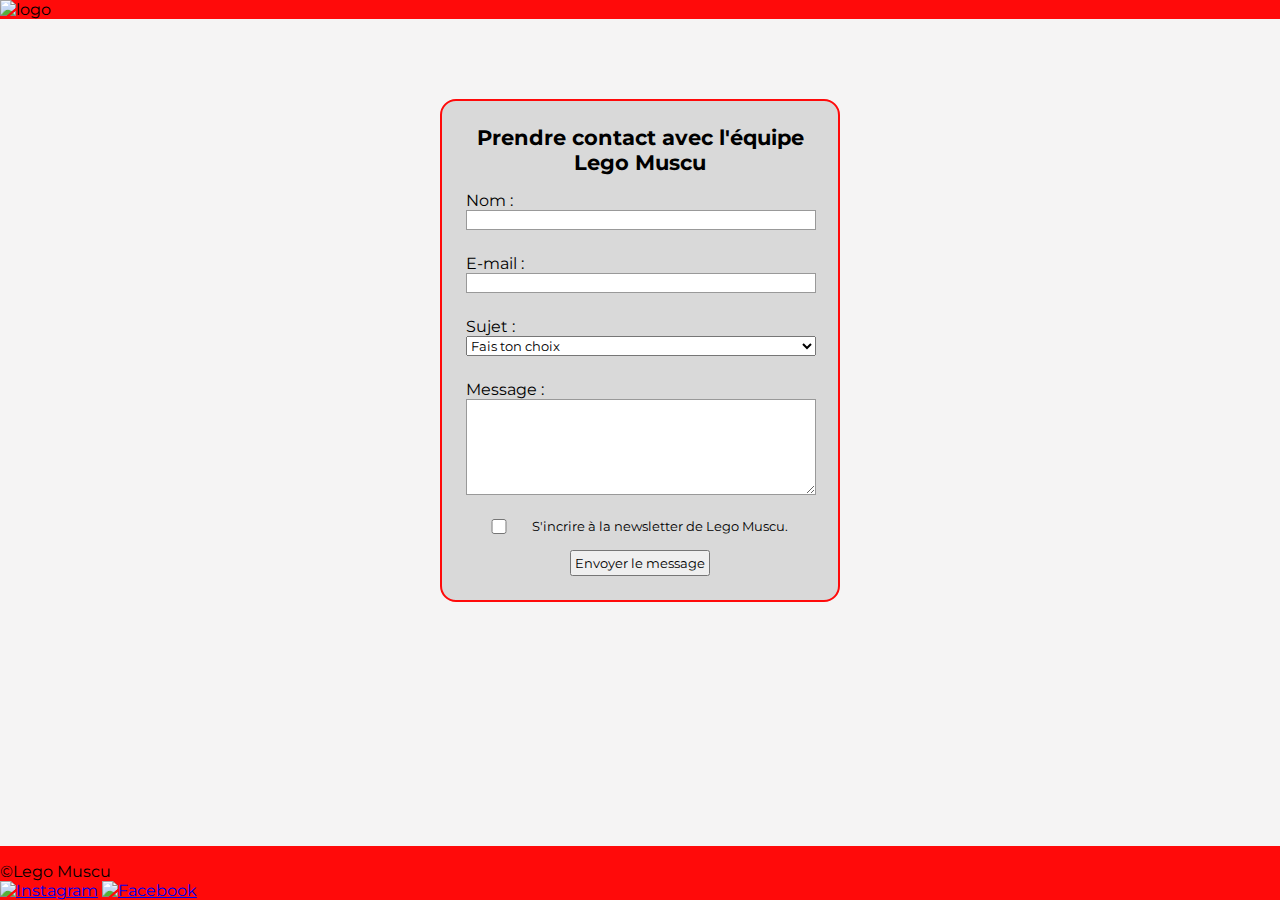
==== contact.html @ 36ef1734 "Finition du formulaire et de la mise en page" ====
<!DOCTYPE html>
<html lang="fr">
  <head>
    <meta charset="UTF-8" />
    <meta name="viewport" content="width=device-width, initial-scale=1.0" />
    <link rel="stylesheet" href="contact.css" />
    <link rel="preconnect" href="https://fonts.googleapis.com">
    <link rel="preconnect" href="https://fonts.gstatic.com" crossorigin>
    <link href="https://fonts.googleapis.com/css2?family=Montserrat:ital,wght@0,100..900;1,100..900&display=swap" rel="stylesheet">
    
    <title>Lego Muscu</title>
  </head>

  <body>
    <header>
      <nav>
        <!-- Menu burger -->
        <!-- Acceuil/Questionnaire/Contact -->
      </nav>
      <img src="" alt="logo" />
    </header>

    <main>
      <form action="/ma-page-de-traitement" method="post">
        <h2> Prendre contact avec l'équipe Lego Muscu</h2>
        <ul>
          <li>
            <label for="name">Nom :</label>
            <input type="text" id="name" name="user_name" />
          </li>
          <li>
            <label for="mail">E-mail :</label>
            <input type="email" required id="mail" name="user_mail" />
          </li>
          <li>
            <label for="subject">Sujet : </label>
            <select id="subject" required>
                <option value="">Fais ton choix</option>
                <option value="Coach Sébastien"> Coach Sébastien - Prise de masse</option>
                <option value="Coach Angélina"> Coach Angélina - Prendre le grand air</option>
                <option value="Coach Maëva"> Coach Maëva - Le summer body en bronzant</option>
                <option value="Coach Nicolas"> Coach Nicolas - Trouver l'équilibre entre sport et nutrition</option>
                <option value="Autre"> Autres renseignements</option>
            </select>
          </li>
          <li>
            <label for="msg">Message :</label>
            <textarea id="msg" name="user_message"></textarea>
          </li>
          <li class="Newsletter">
            <input type = "checkbox" value = "Newsletter" />
            <label> S'incrire à la newsletter de Lego Muscu.</label>
          </li>
        </ul>
        
        <div class="button">
          <button type="submit">Envoyer le message</button>
        </div>
      </form>
    </main>



    <footer>
      <p>©Lego Muscu</p>
      <a href="https://www.instagram.com/" target="_blank">
        <img src="" alt="Instagram"
      /></a>
      <a href="https://fr-fr.facebook.com/" target="_blank">
        <img src="" alt="Facebook"
      /></a>
    </footer>

    <script src="script.js"></script>
  </body>
</html>
---- contact.css ----
:root{
  --main-color : #FF0A0A;
}

* {
  margin: 0;
  padding: 0;
  box-sizing: border-box;
  font-family: "Montserrat", Arial, Helvetica, sans-serif;
}

/*-----MON HEADER-----*/
header{
  background-color: var(--main-color);
  
  h1{
    margin: 0;
  }
}

body{
  background-color: #f5f4f4;
}

/*-----MON FORMULAIRE DE CONTACT-----*/
main {
  margin : 5rem;
}

form {
  /* On centre le formulaire */
  margin: 0 auto;
  width: 400px;
  background-color: #D9D9D9;
  /* Le contour du formulaire */
  padding: 1.5em;
  border: 2px solid var(--main-color);
  border-radius: 1em;
  
  h2{
    margin-top: 0;
    margin-bottom: 1rem;
    text-align: center;
    font-size: 1.3em;
  }

  ul {
    list-style: none;
    padding: 0;
    margin: 0;
  }

  label {
    /* Taille et alignement uniformes */
    display: inline-block;
    width: 350px;
  }

  select{
    width: 350px;
  }

  input,
  textarea {
    /* On s'assure que les champs texte ont la même police */
    font: 1em sans-serif;
  
    /* Taille uniforme pour des champs */
    width: 350px;
    box-sizing: border-box;
  
    /* On utilise la même bordure que pour le formulaire */
    border: 1px solid #999;
  }

  textarea {
    /* On aligne les textes sur plusieurs lignes avec leur
       libellé. */
    vertical-align: top;
  
    /* On fournit un peut d'espace pour saisir du texte. */
    height: 6em;
  
    /* On permet de redimensionner verticalement. */
    resize: vertical;
  }

  .Newsletter{
    display: flex;
    
    input{
        width: 20%;
        justify-content: left;
      }
      label{
        width: 300px;
         text-align: left;
         font-size: .8em;
      }
  }

  .button {
    /* On aligne les boutons avec les champs texte. */
    text-align: center;
    padding-top: 1rem;
  
    button{
      padding: .2rem;
    }
  }
}

form li + li {
  margin-top: 1.5em;
}


/*-----MON FOOTER-----*/

footer{
  background-color: var(--main-color);
  position: absolute;
  width: 100%;
  bottom: 0;
  padding-top: 1rem;
}
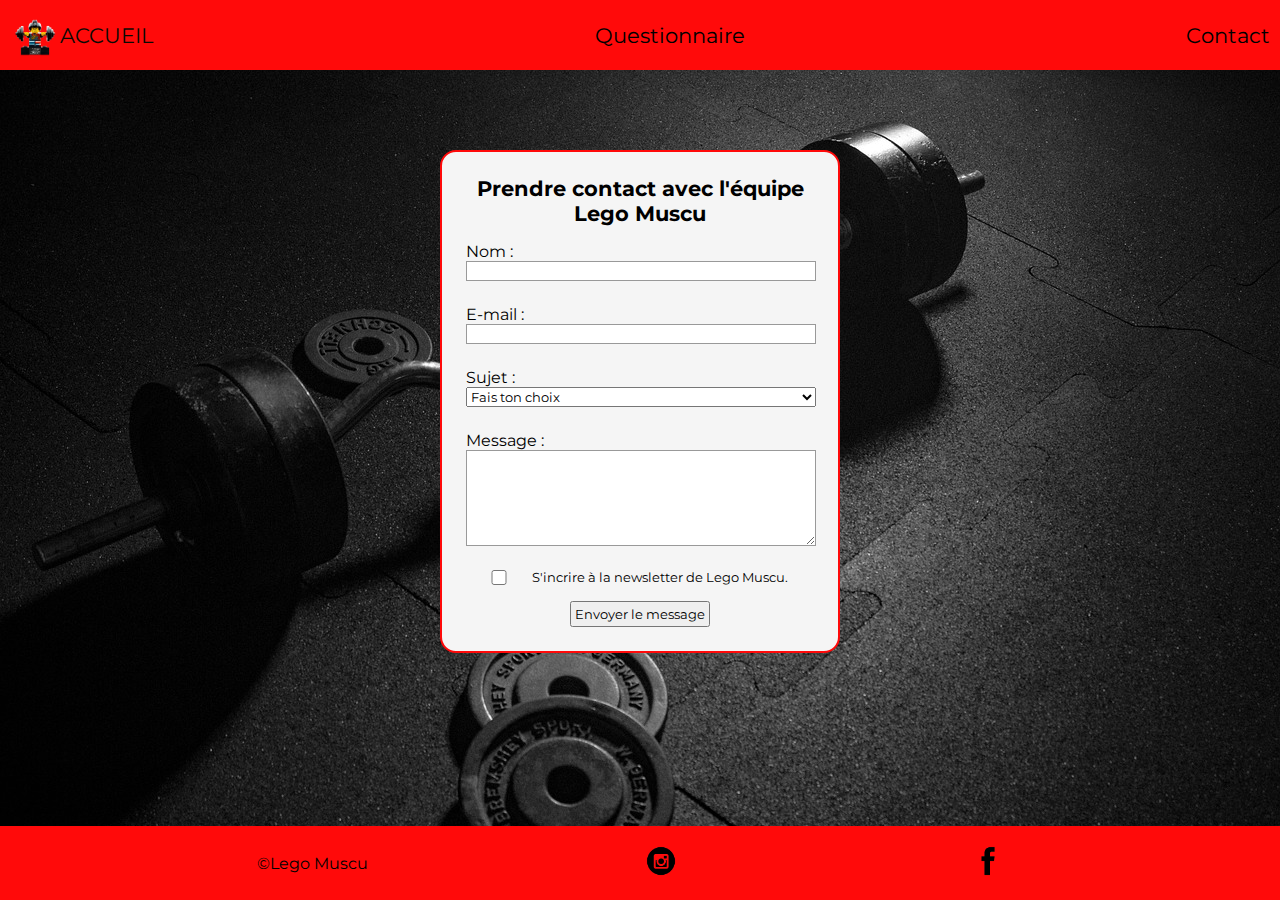
==== commit fa0315a2: "Ajout d'un fond dans le body" ====
--- a/contact.html
+++ b/contact.html
@@ -13,11 +13,17 @@
 
   <body>
     <header>
-      <nav>
+      <nav id="nav">
+        <img src="assets/logo-lego-muscu.png" alt="logo" />
+        <ul>
+          <li><a href="index.html">Accueil</a></li>
+          <li><a href="questionnaire.html"></a>Questionnaire</li>
+          <li><a href="contact.html"></a>Contact</li>
+        </ul>
+        <div id="icons"></div>
         <!-- Menu burger -->
         <!-- Acceuil/Questionnaire/Contact -->
       </nav>
-      <img src="" alt="logo" />
     </header>
 
     <main>
@@ -62,12 +68,12 @@
 
 
     <footer>
-      <p>©Lego Muscu</p>
+      <p class="copyright">©Lego Muscu</p>
       <a href="https://www.instagram.com/" target="_blank">
-        <img src="" alt="Instagram"
+        <img src="assets/logo-insta.png" alt="Instagram"
       /></a>
       <a href="https://fr-fr.facebook.com/" target="_blank">
-        <img src="" alt="Facebook"
+        <img src="assets/logo-fb.png" alt="Facebook"
       /></a>
     </footer>
 
--- a/contact.css
+++ b/contact.css
@@ -10,19 +10,92 @@
 }
 
 /*-----MON HEADER-----*/
-header{
-  background-color: var(--main-color);
-  
-  h1{
-    margin: 0;
-  }
-}
+#icons {
+  cursor: pointer;
+  display: none;
+}
+
+@media (max-width: 768px) {
+  #icons {
+    display: flex;
+    align-items: center;
+    font-size: 2em;
+  }
+  #icons:before {
+    content: "\2630";
+  }
+  .active #icons:before {
+    content: "\2715";
+  }
+  nav ul {
+    position: fixed;
+    left: -100%;
+    top: 4.3rem;
+    flex-direction: column;
+    background-color: var(--main-color);
+    width: 100%;
+    text-align: center;
+    transition: 0.25s;
+  }
+  nav li {
+    padding: 3px 0;
+  }
+  nav li:hover {
+    background-color: var(--main-color);
+  }
+  nav.active ul {
+    left: 0;
+  }
+}
+
+nav ul {
+  display: flex;
+  justify-content: space-between;
+  width: 100%;
+  align-items: center;
+}
+
+li {
+  list-style: none;
+}
+
+a,
+a:hover {
+  color: #0a0903;
+  text-decoration: none;
+  text-transform: uppercase;
+}
+
+a:hover {
+  color: white;
+}
+
+header {
+  display: flex;
+}
+
+nav {
+  display: flex;
+  justify-content: space-between;
+  align-content: center;
+  background: #ff0a0a;
+  padding: 10px;
+  width: 100%;
+  font-size: calc(0.5rem + 1vw);
+
+  img {
+    width: 50px;
+  }
+}
+
+
+/*-----MON FORMULAIRE DE CONTACT-----*/
 
 body{
-  background-color: #f5f4f4;
-}
-
-/*-----MON FORMULAIRE DE CONTACT-----*/
+  background-color: #f5f4f4*;
+  background-image: url("./assets/altere.jpg");
+}
+
 main {
   margin : 5rem;
 }
@@ -31,7 +104,7 @@
   /* On centre le formulaire */
   margin: 0 auto;
   width: 400px;
-  background-color: #D9D9D9;
+  background-color: whitesmoke;
   /* Le contour du formulaire */
   padding: 1.5em;
   border: 2px solid var(--main-color);
@@ -103,7 +176,7 @@
     /* On aligne les boutons avec les champs texte. */
     text-align: center;
     padding-top: 1rem;
-  
+    
     button{
       padding: .2rem;
     }
@@ -117,10 +190,20 @@
 
 /*-----MON FOOTER-----*/
 
-footer{
-  background-color: var(--main-color);
+footer {
+  display: flex;
+  justify-content: space-evenly;
+  align-items: center;
+  background-color: #ff0a0a;
+  width: 100%;
   position: absolute;
-  width: 100%;
   bottom: 0;
-  padding-top: 1rem;
+
+  img {
+    width: 70px;
+  }
+}
+
+.copyright {
+  font-size: 1em;
 }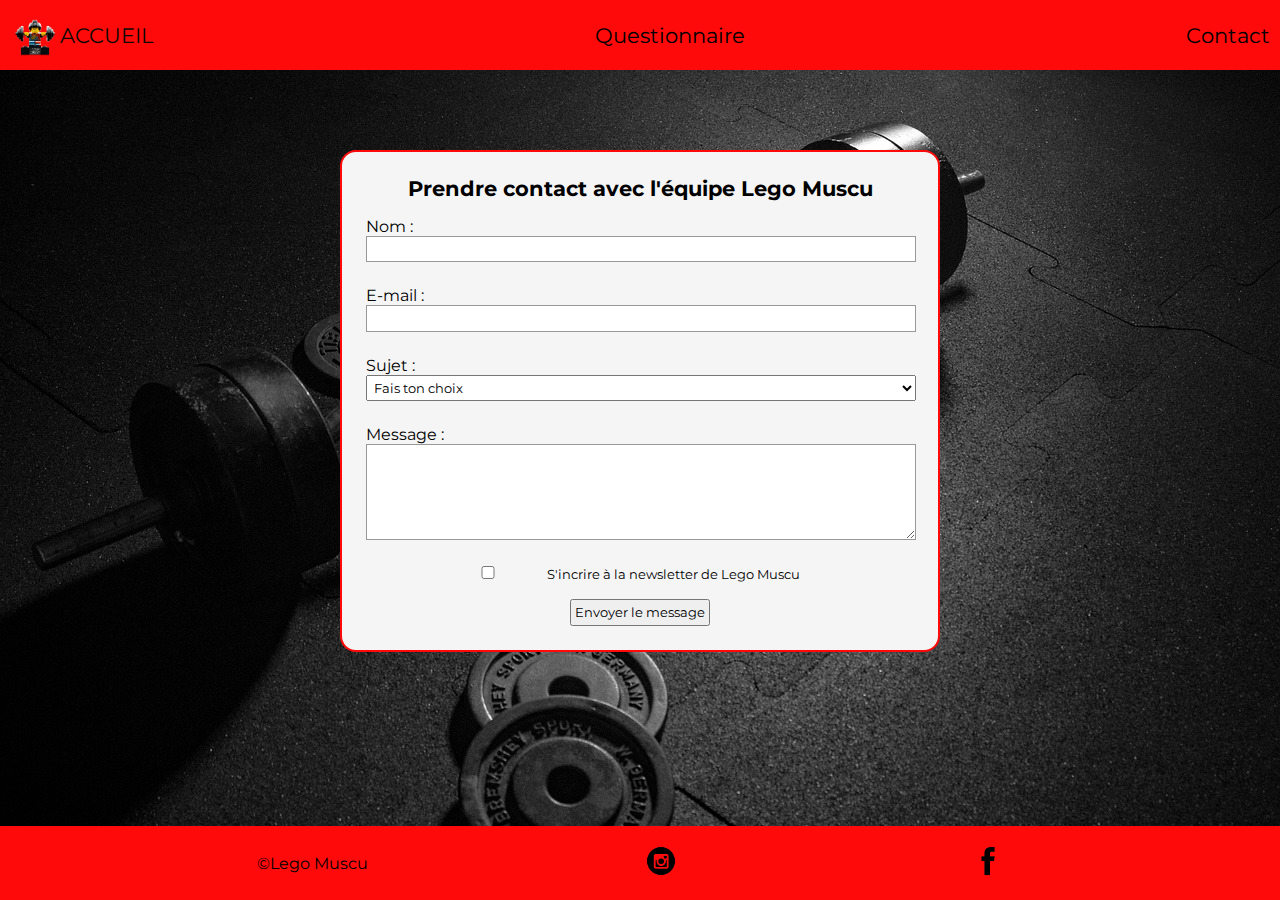
==== commit 352e5baf: "Ajout couleur du bouton" ====
--- a/contact.html
+++ b/contact.html
@@ -55,7 +55,7 @@
           </li>
           <li class="Newsletter">
             <input type = "checkbox" value = "Newsletter" />
-            <label> S'incrire à la newsletter de Lego Muscu.</label>
+            <label> S'incrire à la newsletter de Lego Muscu</label>
           </li>
         </ul>
         
--- a/contact.css
+++ b/contact.css
@@ -92,7 +92,6 @@
 /*-----MON FORMULAIRE DE CONTACT-----*/
 
 body{
-  background-color: #f5f4f4*;
   background-image: url("./assets/altere.jpg");
 }
 
@@ -109,6 +108,10 @@
   padding: 1.5em;
   border: 2px solid var(--main-color);
   border-radius: 1em;
+
+  @media screen and (min-width: 768px){
+    width: 600px;
+  }
   
   h2{
     margin-top: 0;
@@ -127,10 +130,21 @@
     /* Taille et alignement uniformes */
     display: inline-block;
     width: 350px;
-  }
-
+    @media screen and (min-width: 768px){
+      width: 550px;
+    }
+  }
+
+  input{
+    padding: .2rem;
+  }
+  
   select{
     width: 350px;
+    padding: .2rem;
+    @media screen and (min-width: 768px){
+      width: 550px;
+    }
   }
 
   input,
@@ -141,6 +155,10 @@
     /* Taille uniforme pour des champs */
     width: 350px;
     box-sizing: border-box;
+
+    @media screen and (min-width: 768px){
+      width: 550px;
+    }
   
     /* On utilise la même bordure que pour le formulaire */
     border: 1px solid #999;
@@ -164,12 +182,18 @@
     input{
         width: 20%;
         justify-content: left;
-      }
+       }
+
       label{
         width: 300px;
          text-align: left;
          font-size: .8em;
-      }
+
+        }
+        @media screen and (min-width: 768px){
+          display: block;
+          text-align: center;
+       }
   }
 
   .button {
@@ -181,6 +205,9 @@
       padding: .2rem;
     }
   }
+  button:hover{
+    background-color: var(--main-color);
+  }
 }
 
 form li + li {
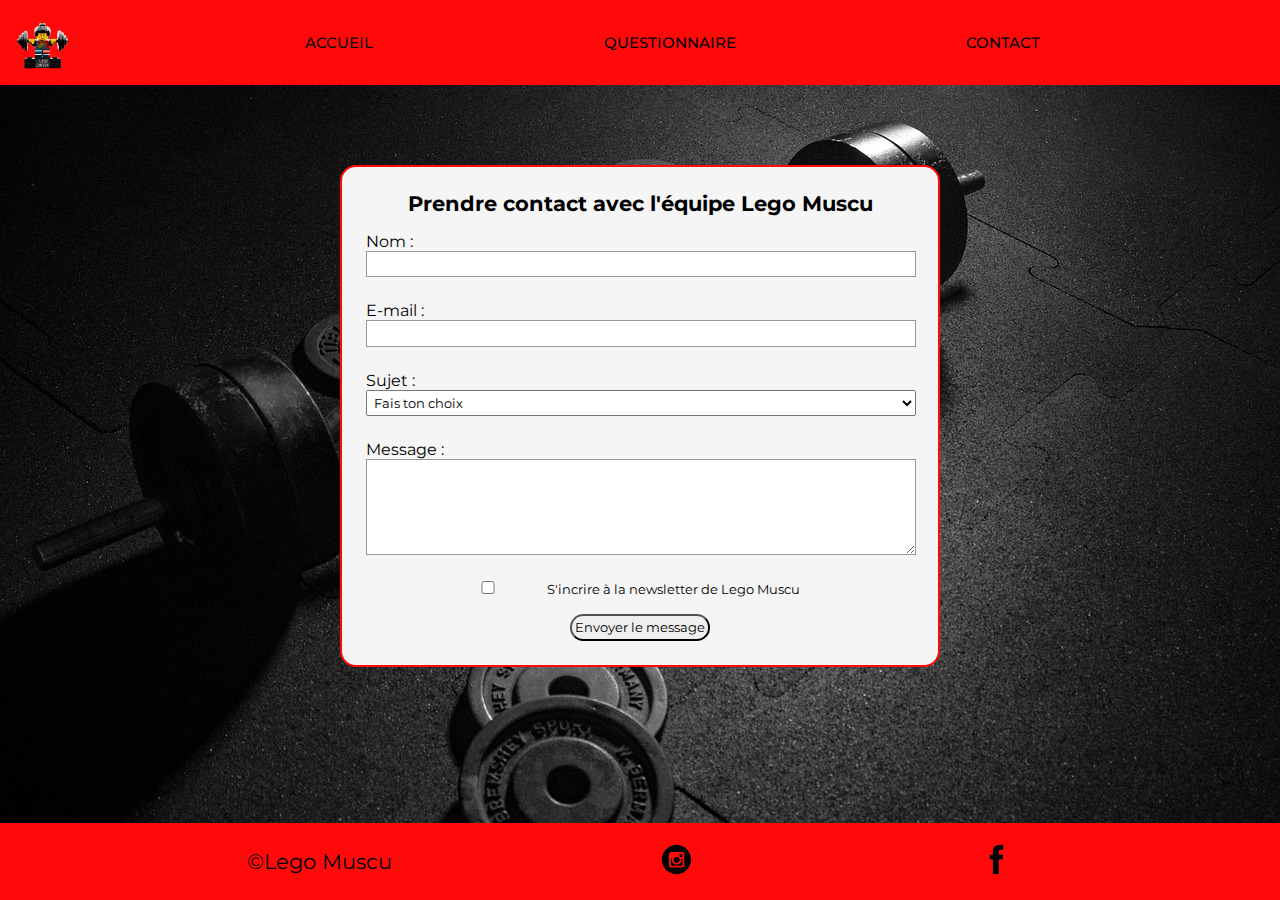
==== commit 7ab565c6: "Finissions avec ajout du header et footer" ====
--- a/contact.html
+++ b/contact.html
@@ -17,12 +17,10 @@
         <img src="assets/logo-lego-muscu.png" alt="logo" />
         <ul>
           <li><a href="index.html">Accueil</a></li>
-          <li><a href="questionnaire.html"></a>Questionnaire</li>
-          <li><a href="contact.html"></a>Contact</li>
+          <li><a href="questionnaire.html"></a>QUESTIONNAIRE</li>
+          <li><a href="Contact.html"></a>CONTACT</li>
         </ul>
         <div id="icons"></div>
-        <!-- Menu burger -->
-        <!-- Acceuil/Questionnaire/Contact -->
       </nav>
     </header>
 
@@ -65,8 +63,6 @@
       </form>
     </main>
 
-
-
     <footer>
       <p class="copyright">©Lego Muscu</p>
       <a href="https://www.instagram.com/" target="_blank">
--- a/contact.css
+++ b/contact.css
@@ -19,7 +19,7 @@
   #icons {
     display: flex;
     align-items: center;
-    font-size: 2em;
+    font-size: 3em;
   }
   #icons:before {
     content: "\2630";
@@ -30,7 +30,7 @@
   nav ul {
     position: fixed;
     left: -100%;
-    top: 4.3rem;
+    top: 5.3rem;
     flex-direction: column;
     background-color: var(--main-color);
     width: 100%;
@@ -50,7 +50,7 @@
 
 nav ul {
   display: flex;
-  justify-content: space-between;
+  justify-content: space-evenly;
   width: 100%;
   align-items: center;
 }
@@ -78,16 +78,16 @@
   display: flex;
   justify-content: space-between;
   align-content: center;
-  background: #ff0a0a;
+  background: var(--main-color);
   padding: 10px;
   width: 100%;
-  font-size: calc(0.5rem + 1vw);
+  font-size: calc(0.4rem + 0.7vw);
+  font-weight: 500;
 
   img {
-    width: 50px;
-  }
-}
-
+    width: 65px;
+  }
+}
 
 /*-----MON FORMULAIRE DE CONTACT-----*/
 
@@ -203,6 +203,7 @@
     
     button{
       padding: .2rem;
+      border-radius: 1em;
     }
   }
   button:hover{
@@ -221,16 +222,24 @@
   display: flex;
   justify-content: space-evenly;
   align-items: center;
-  background-color: #ff0a0a;
+  background-color: var(--main-color);
   width: 100%;
   position: absolute;
   bottom: 0;
 
   img {
-    width: 70px;
+    width: 73px;
   }
 }
 
 .copyright {
   font-size: 1em;
+  margin: 0;
+  padding: 0;
+}
+
+@media (min-width: 768px) {
+  .copyright {
+    font-size: 1.3em;
+  }
 }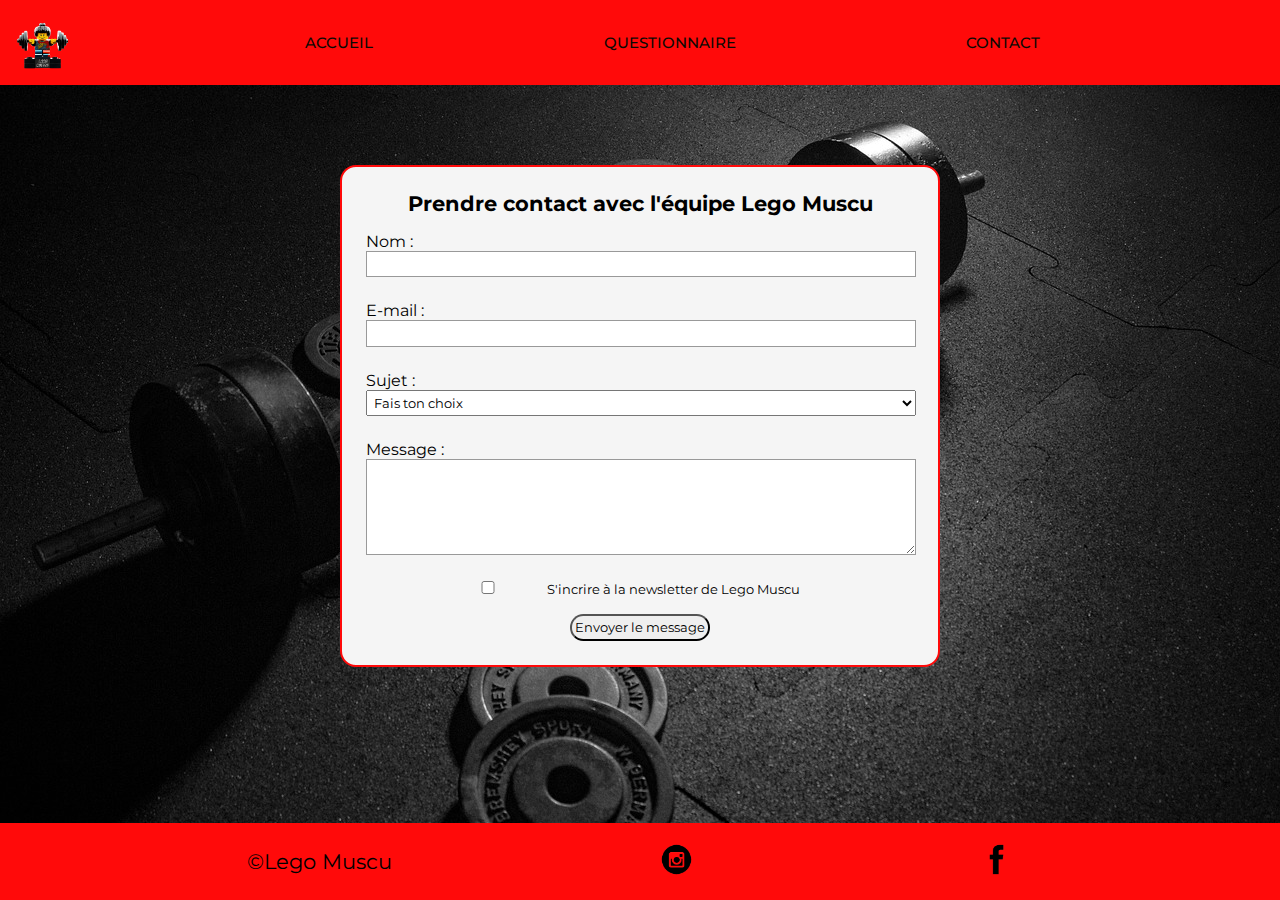
==== commit 88ea3a0a: "changement de nav" ====
--- a/contact.html
+++ b/contact.html
@@ -4,10 +4,13 @@
     <meta charset="UTF-8" />
     <meta name="viewport" content="width=device-width, initial-scale=1.0" />
     <link rel="stylesheet" href="contact.css" />
-    <link rel="preconnect" href="https://fonts.googleapis.com">
-    <link rel="preconnect" href="https://fonts.gstatic.com" crossorigin>
-    <link href="https://fonts.googleapis.com/css2?family=Montserrat:ital,wght@0,100..900;1,100..900&display=swap" rel="stylesheet">
-    
+    <link rel="preconnect" href="https://fonts.googleapis.com" />
+    <link rel="preconnect" href="https://fonts.gstatic.com" crossorigin />
+    <link
+      href="https://fonts.googleapis.com/css2?family=Montserrat:ital,wght@0,100..900;1,100..900&display=swap"
+      rel="stylesheet"
+    />
+
     <title>Lego Muscu</title>
   </head>
 
@@ -17,8 +20,8 @@
         <img src="assets/logo-lego-muscu.png" alt="logo" />
         <ul>
           <li><a href="index.html">Accueil</a></li>
-          <li><a href="questionnaire.html"></a>QUESTIONNAIRE</li>
-          <li><a href="Contact.html"></a>CONTACT</li>
+          <li><a href="questionnaire.html">QUESTIONNAIRE</a></li>
+          <li><a href="contact.html">CONTACT</a></li>
         </ul>
         <div id="icons"></div>
       </nav>
@@ -26,7 +29,7 @@
 
     <main>
       <form action="/ma-page-de-traitement" method="post">
-        <h2> Prendre contact avec l'équipe Lego Muscu</h2>
+        <h2>Prendre contact avec l'équipe Lego Muscu</h2>
         <ul>
           <li>
             <label for="name">Nom :</label>
@@ -39,12 +42,20 @@
           <li>
             <label for="subject">Sujet : </label>
             <select id="subject" required>
-                <option value="">Fais ton choix</option>
-                <option value="Coach Sébastien"> Coach Sébastien - Prise de masse</option>
-                <option value="Coach Angélina"> Coach Angélina - Prendre le grand air</option>
-                <option value="Coach Maëva"> Coach Maëva - Le summer body en bronzant</option>
-                <option value="Coach Nicolas"> Coach Nicolas - Trouver l'équilibre entre sport et nutrition</option>
-                <option value="Autre"> Autres renseignements</option>
+              <option value="">Fais ton choix</option>
+              <option value="Coach Sébastien">
+                Coach Sébastien - Prise de masse
+              </option>
+              <option value="Coach Angélina">
+                Coach Angélina - Prendre le grand air
+              </option>
+              <option value="Coach Maëva">
+                Coach Maëva - Le summer body en bronzant
+              </option>
+              <option value="Coach Nicolas">
+                Coach Nicolas - Trouver l'équilibre entre sport et nutrition
+              </option>
+              <option value="Autre">Autres renseignements</option>
             </select>
           </li>
           <li>
@@ -52,11 +63,11 @@
             <textarea id="msg" name="user_message"></textarea>
           </li>
           <li class="Newsletter">
-            <input type = "checkbox" value = "Newsletter" />
+            <input type="checkbox" value="Newsletter" />
             <label> S'incrire à la newsletter de Lego Muscu</label>
           </li>
         </ul>
-        
+
         <div class="button">
           <button type="submit">Envoyer le message</button>
         </div>
@@ -73,6 +84,6 @@
       /></a>
     </footer>
 
-    <script src="script.js"></script>
+    <script src="Contact.js"></script>
   </body>
 </html>
--- a/contact.css
+++ b/contact.css
@@ -83,10 +83,10 @@
   width: 100%;
   font-size: calc(0.4rem + 0.7vw);
   font-weight: 500;
-
-  img {
-    width: 65px;
-  }
+}
+
+nav img {
+  width: 65px;
 }
 
 /*-----MON FORMULAIRE DE CONTACT-----*/
@@ -226,10 +226,10 @@
   width: 100%;
   position: absolute;
   bottom: 0;
-
-  img {
-    width: 73px;
-  }
+}
+
+footer img {
+  width: 73px;
 }
 
 .copyright {
